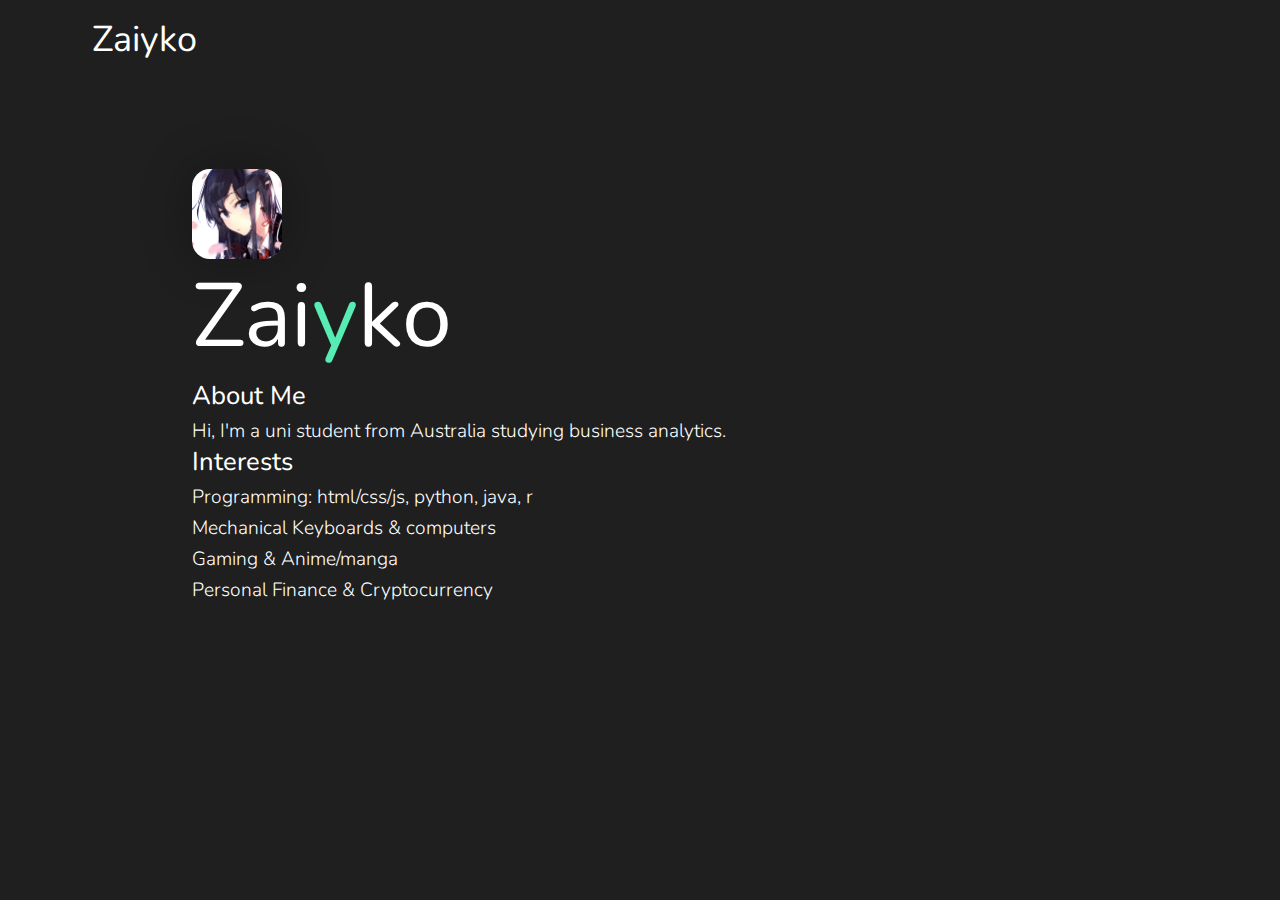
==== aboutMe.html @ a72b7640 "Add files via upload" ====
<!DOCTYPE html>
<html lang="en">
<head>
    <meta charset="UTF-8">
    <meta name="viewport" content="width=device-width, initial-scale=1.0">
    <title>Zaiyko</title>
    <link rel="stylesheet" href="styles.css">
    <link rel="icon" href="./images/yukino-pfp2-modified.png">
    <link rel="stylesheet" href="https://cdnjs.cloudflare.com/ajax/libs/font-awesome/6.5.2/css/all.min.css" integrity="sha512-SnH5WK+bZxgPHs44uWIX+LLJAJ9/2PkPKZ5QiAj6Ta86w+fsb2TkcmfRyVX3pBnMFcV7oQPJkl9QevSCWr3W6A==" crossorigin="anonymous" referrerpolicy="no-referrer" />
</head>
<body>
    <nav class="nav-container">  
        <div class="nav-left">
            <a id="logo-name" onclick="changeMode()">Zaiyko</a>
        </div>
        <div class="nav-right">
            <a href="index.html" class="nav-item" id="back-button"><i class="fa-solid fa-arrow-left"></i></a>
        </div>  
    </nav>


    <div class="about-container">
        <div class="name-display">
            <img class="about-pfp" src="./images/Yukinoshita_pfp1(1).jpg" alt="profile picture">
            <div class="about-name">
                <a>Zai<a style="color: rgb(86, 236, 179);">y</a>ko</a>
            </div>
        </div>
        <div class="about-content">
            <ul>
                <b>About Me</b>
                <li><p>Hi, I'm a uni student from Australia studying business analytics.</p></li>
                <b >Interests</b>
                <li><p>Programming: html/css/js, python, java, r</p></li>
                <li><p>Mechanical Keyboards & computers</p></li>
                <li><p>Gaming & Anime/manga</p></li>
                <li><p>Personal Finance & Cryptocurrency</p></li>
            </ul>
            
        </div>
    </div>
    

    <div class="bg-dom">
        <div id="botanical-dom" class="bottom-dom">Based off GMK Botanical</div>
        <div id="olivia-dom" class="bottom-dom">Based off GMK Olivia</div>
        <div id="bento-dom" class="bottom-dom">Based off GMK Bento</div>
        <div id="mizu-dom" class="bottom-dom">Based off GMK Mizu</div>
        <div id="emilia-dom" class="bottom-dom">Based off GMK Frost Witch</div>
    </div>
    
    
    <script src="main.js"></script>
</body>
<footer>
    
</footer>
</html>
---- styles.css ----
@import url('https://fonts.googleapis.com/css2?family=Poppins:wght@300&family=Sora&family=Space+Grotesk&display=swap');
@import url('https://fonts.googleapis.com/css2?family=Nunito:ital,wght@0,200..1000;1,200..1000&family=Oswald:wght@200..700&family=Poppins:wght@300&family=Sora&family=Space+Grotesk&display=swap');
 
*{
    padding: 0px;
    margin: 0px;
    font-family: 'nunito','sora', sans-serif;
    color: var(--secondary-color);
    transition: all 0.5s ease;
}   
body{
    background-color: var(--primary-color);
    transition: all 0.5s ease;
}
:root {
    --primary-color: rgb(31, 31, 31);
    --secondary-color: rgb(255, 255, 255); 
}
/* colour themes */
.light-theme{
    --primary-color: rgb(255, 255, 255); 
    --secondary-color: rgb(31, 31, 31);
}
.botanical-theme{
    --primary-color: rgb(130, 148, 148);
    --secondary-color: rgb(74, 90, 86);
}
.olivia-theme{
    --primary-color: rgb(57, 57, 57);
    --secondary-color: rgb(232, 174, 152);
}
.bento-theme{
    --primary-color: rgb(45, 57, 77);
    --secondary-color: rgb(255, 122, 144);
}
.mizu-theme{
    --primary-color: rgb(138, 197, 209);
    --secondary-color: rgb(48, 55, 71);
}
.emilia-theme{
    --primary-color: rgb(216, 199, 237);
    --secondary-color: rgb(129, 108, 157);  
}

.nav-container{
    display: flex;
    padding: 15px;
    margin-left: 6vw;
    margin-right: 3vh;
    justify-content: space-between;
    font-size: 4vh;
}
.nav-container a{
    transition: all 0.5s ease;
}
#logo-name{
    cursor: pointer;
}
.nav-container a:hover{
    color: rgb(86, 236, 179);
    transition: all 0.5s ease;
    font-size: 4.4vh;
}
.nav-right{
    display:flex;

}
.nav-right a{
    padding-left: 30px;
    text-decoration: none;
    transition: all 0.5s ease;
}

#about-button{
    height: 39px;
}
#links-button{
    display: flex;
    margin-left: 5vw;
    margin-right: 3vw;
    margin-bottom: 25px;
    justify-content: space-between;
    font-size: 4vh;
}
#links-button:hover{
    color: rgb(86, 236, 179);
    transition: all 0.5s ease;
    font-size: 4.4vh;

}
.links-dropdown:hover .dropdown-content{
    opacity: 1;   
}
.dropdown-content{
    transition: all 0.5s ease;
}
.links-dropdown ul{
    opacity: 0;
    justify-content: flex-end;
    margin-left: 40px;
    
}
.dropdown-content li{
    list-style: none;
    padding: 0.5vh;
    padding-bottom: 0.5vh;
}
.dropdown-content a{
    text-decoration: none;
    padding-left: 5px;
    font-size: 2vh;
}
.dropdown-content i{
    font-size: 2.5vh;
}
.dropdown-content a:hover{
    font-size: 2.2vh;
    color: rgb(86, 236, 179);
    transition: all 0.5s ease;  
}
#back-button{
    margin-right: 40px;
}
#back-button i:hover{
    font-size: 4.4vh;
    color: rgb(86, 236, 179);
    transition: all 0.5s ease;
}
.main-container{
    position: absolute;
    top: 50%;
    left: 50%;
    transform: translate(-50%, -50%);
    display: flex; 
}
.pfp img{
    height: 150px;
    border-radius: 50%;
    border-color: var(--secondary-color);
    border-style:solid;
    border-width: 3px;

    height: 20vh;
}
.pfp img:hover{
    border-color: rgb(86, 236, 179);
    transition: all 0.5s ease;
}
.right-container{
    text-align: center;
    margin-top: 20px;
    margin-left: 3vw;
}
.name {
    font-size: 4rem;
    font-size: 10vh;
}
.links-container{
    display: flex;
    justify-content: space-around;
    padding-top: 10px;
}
.links-container i{
    transition: all 0.3s ease;
    font-size: 2.5vh;
}
#git :hover{
    font-size: 2.6vh;
    color: rgb(86, 236, 179);
    transition: all 0.5s ease;
}
#yt :hover{
    font-size: 2.6vh;
    color: #ff3434;
    transition: all 0.5s ease;  
}
#disc :hover{
    font-size: 2.6vh;
    color: #7289da;
    transition: all 0.5s ease;
    cursor: pointer;
}
.bottom-dom{
    display: none;
    font-size: 0.8rem;
    position: absolute;
    top: 96%;
    padding-left: 60px;
}


/* about me */
.about-container{
    margin-left: 15vw;
    margin-right: 15vw;
    margin-top: 10vh;
    position: absolute;
}
.about-name{
    font-size: 7vw;
}
.about-pfp{
    width: 7vw;
    min-width: 70px;
    border-radius: 20%;
    box-shadow: 0px 0px 50px rgba(0, 0, 0, 0.3);
    margin-bottom: -10px;
}
.about-content li{
    font-size: 1.5vw;
    font-weight: 300;
    list-style: none;
    padding-top: 5px;
    
}
.about-content b{
    font-size: 2vw;
    font-weight: 450;
    padding-top: 5px;
}
#disc-value{
    display: none;
}
#discord-id{
    cursor: pointer;
}
.copied-dom{
    font-size: 1.5vh;
    transform: translate(180%, 100%);
    background-color: #7289da;
    margin-left: 41%;
    margin-right: 40%;
    border-radius: 15%;
    display:none;
}


@media screen and (max-width: 600px){
    .nav-container{
        margin-right: -2vh;
        font-size: 2.5vh;
    }
    .nav-container a:hover{
        font-size: 2.5vh;
    }
    .nav-right i:hover{
        font-size: 2.5vh; 
    }
    .about-container{
        margin-top:3vh;
        margin-left: 10vw;
        margin-right: 10vw;
    }
    .about-name{
        font-size: 2.5rem;
        margin-top: 10px;
    }
    .about-content li{
        font-size: 1rem;
    }
    .dropdown-content a:hover{
        font-size: 2vh;
        color: rgb(86, 236, 179);
        transition: all 0.5s ease;  
    }
    #links-button{
        font-size: 2.5vh;
    }
    #links-button:hover{
        font-size: 2.5vh;
    }
    .links-dropdown ul{
        margin-left: 0px;
        margin-right: 10px;        
    }
    #back-button i:hover{
        font-size: 2.5vh;
    }
    .pfp img{
        height: 14vh;
    }
    .name{
        font-size: 6vh;
    }
    .links-container i{
        font-size: 2vh;
    }
    .links-container{
        padding-top: 0px;
    }
    #about-button:hover{
        font-size: 2.5vh;
    }
    #logo-name:hover{
        font-size: 2.5vh;
    }
    .show {display:block;}
}
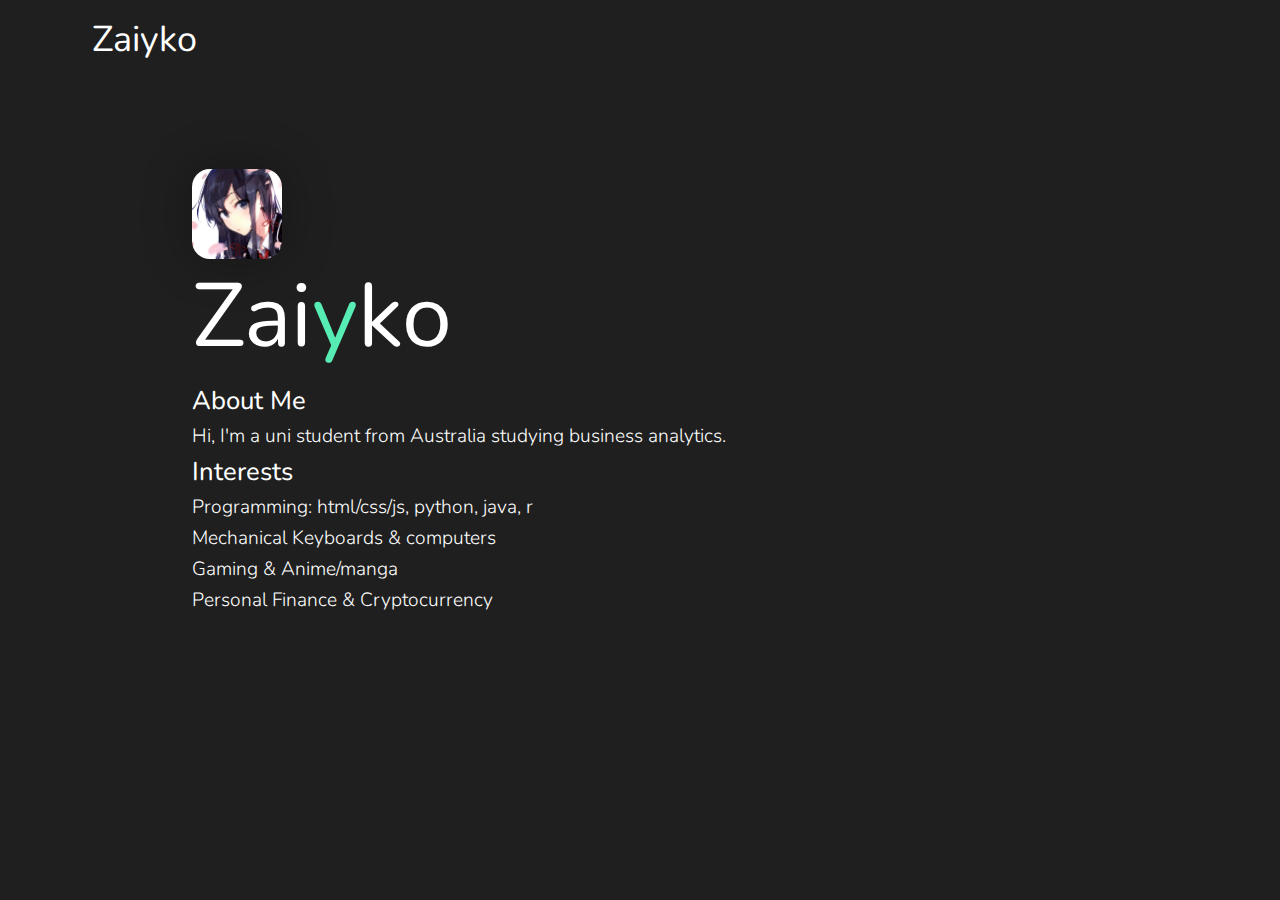
==== commit deac10f4: "Add files via upload" ====
--- a/aboutMe.html
+++ b/aboutMe.html
@@ -28,9 +28,9 @@
         </div>
         <div class="about-content">
             <ul>
-                <b>About Me</b>
+                <h2>About Me</h2>
                 <li><p>Hi, I'm a uni student from Australia studying business analytics.</p></li>
-                <b >Interests</b>
+                <h2>Interests</h2>
                 <li><p>Programming: html/css/js, python, java, r</p></li>
                 <li><p>Mechanical Keyboards & computers</p></li>
                 <li><p>Gaming & Anime/manga</p></li>
--- a/styles.css
+++ b/styles.css
@@ -70,7 +70,6 @@
     text-decoration: none;
     transition: all 0.5s ease;
 }
-
 #about-button{
     height: 39px;
 }
@@ -86,19 +85,19 @@
     color: rgb(86, 236, 179);
     transition: all 0.5s ease;
     font-size: 4.4vh;
-
 }
 .links-dropdown:hover .dropdown-content{
-    opacity: 1;   
+    opacity: 1; 
+    visibility:visible;
 }
 .dropdown-content{
     transition: all 0.5s ease;
 }
 .links-dropdown ul{
     opacity: 0;
+    visibility: hidden;
     justify-content: flex-end;
     margin-left: 40px;
-    
 }
 .dropdown-content li{
     list-style: none;
@@ -187,8 +186,6 @@
     top: 96%;
     padding-left: 60px;
 }
-
-
 /* about me */
 .about-container{
     margin-left: 15vw;
@@ -213,7 +210,7 @@
     padding-top: 5px;
     
 }
-.about-content b{
+.about-content h2{
     font-size: 2vw;
     font-weight: 450;
     padding-top: 5px;
@@ -258,6 +255,9 @@
     .about-content li{
         font-size: 1rem;
     }
+    .about-content h2{
+        font-size: 1.2rem;
+    }
     .dropdown-content a:hover{
         font-size: 2vh;
         color: rgb(86, 236, 179);
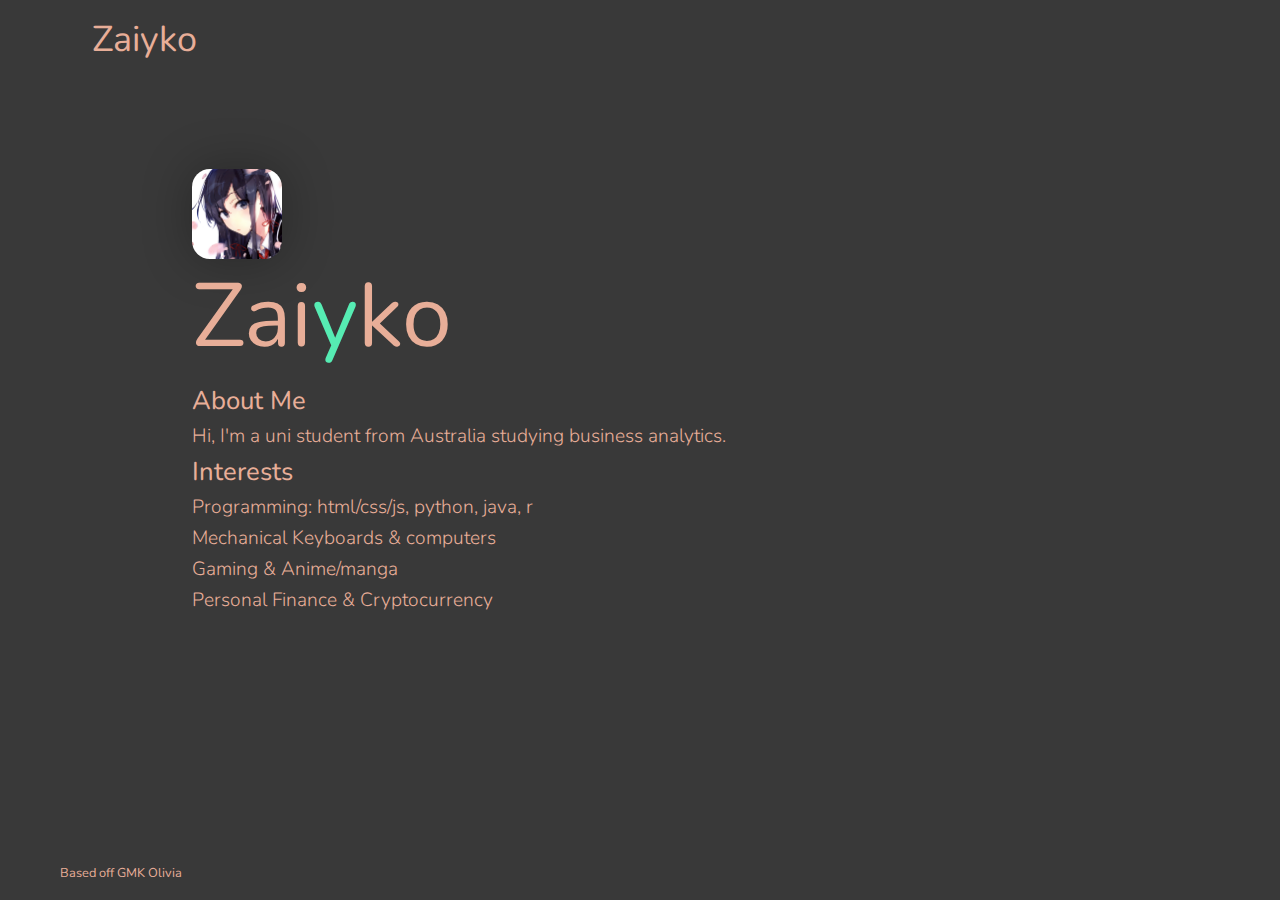
==== commit 94dfa56c: "Add files via upload" ====
--- a/aboutMe.html
+++ b/aboutMe.html
@@ -4,6 +4,8 @@
     <meta charset="UTF-8">
     <meta name="viewport" content="width=device-width, initial-scale=1.0">
     <title>Zaiyko</title>
+    <meta name="description" content="Zaiyko | about me page">
+    <meta name="keywords" content="Zaiyko, personal website, about me">
     <link rel="stylesheet" href="styles.css">
     <link rel="icon" href="./images/yukino-pfp2-modified.png">
     <link rel="stylesheet" href="https://cdnjs.cloudflare.com/ajax/libs/font-awesome/6.5.2/css/all.min.css" integrity="sha512-SnH5WK+bZxgPHs44uWIX+LLJAJ9/2PkPKZ5QiAj6Ta86w+fsb2TkcmfRyVX3pBnMFcV7oQPJkl9QevSCWr3W6A==" crossorigin="anonymous" referrerpolicy="no-referrer" />
@@ -11,7 +13,7 @@
 <body>
     <nav class="nav-container">  
         <div class="nav-left">
-            <a id="logo-name" onclick="changeMode()">Zaiyko</a>
+            <a id="logo-name" onclick="iterateTheme()">Zaiyko</a>
         </div>
         <div class="nav-right">
             <a href="index.html" class="nav-item" id="back-button"><i class="fa-solid fa-arrow-left"></i></a>
@@ -40,7 +42,7 @@
         </div>
     </div>
     
-
+    <!-- small watermark indicating inspiration of the theme -->
     <div class="bg-dom">
         <div id="botanical-dom" class="bottom-dom">Based off GMK Botanical</div>
         <div id="olivia-dom" class="bottom-dom">Based off GMK Olivia</div>
@@ -49,10 +51,6 @@
         <div id="emilia-dom" class="bottom-dom">Based off GMK Frost Witch</div>
     </div>
     
-    
     <script src="main.js"></script>
 </body>
-<footer>
-    
-</footer>
 </html>--- a/styles.css
+++ b/styles.css
@@ -24,22 +24,37 @@
 .botanical-theme{
     --primary-color: rgb(130, 148, 148);
     --secondary-color: rgb(74, 90, 86);
+    #botanical-dom{
+        display: inline;
+    }
 }
 .olivia-theme{
     --primary-color: rgb(57, 57, 57);
     --secondary-color: rgb(232, 174, 152);
+    #olivia-dom{
+        display: inline;
+    }
 }
 .bento-theme{
     --primary-color: rgb(45, 57, 77);
     --secondary-color: rgb(255, 122, 144);
+    #bento-dom{
+        display: inline;
+    }    
 }
 .mizu-theme{
     --primary-color: rgb(138, 197, 209);
     --secondary-color: rgb(48, 55, 71);
+    #mizu-dom{
+        display: inline;
+    }
 }
 .emilia-theme{
     --primary-color: rgb(216, 199, 237);
     --secondary-color: rgb(129, 108, 157);  
+    #emilia-dom{
+        display: inline;
+    }
 }
 
 .nav-container{
@@ -168,9 +183,9 @@
     color: rgb(86, 236, 179);
     transition: all 0.5s ease;
 }
-#yt :hover{
+#twi :hover{
     font-size: 2.6vh;
-    color: #ff3434;
+    color: #1DA1F2;
     transition: all 0.5s ease;  
 }
 #disc :hover{
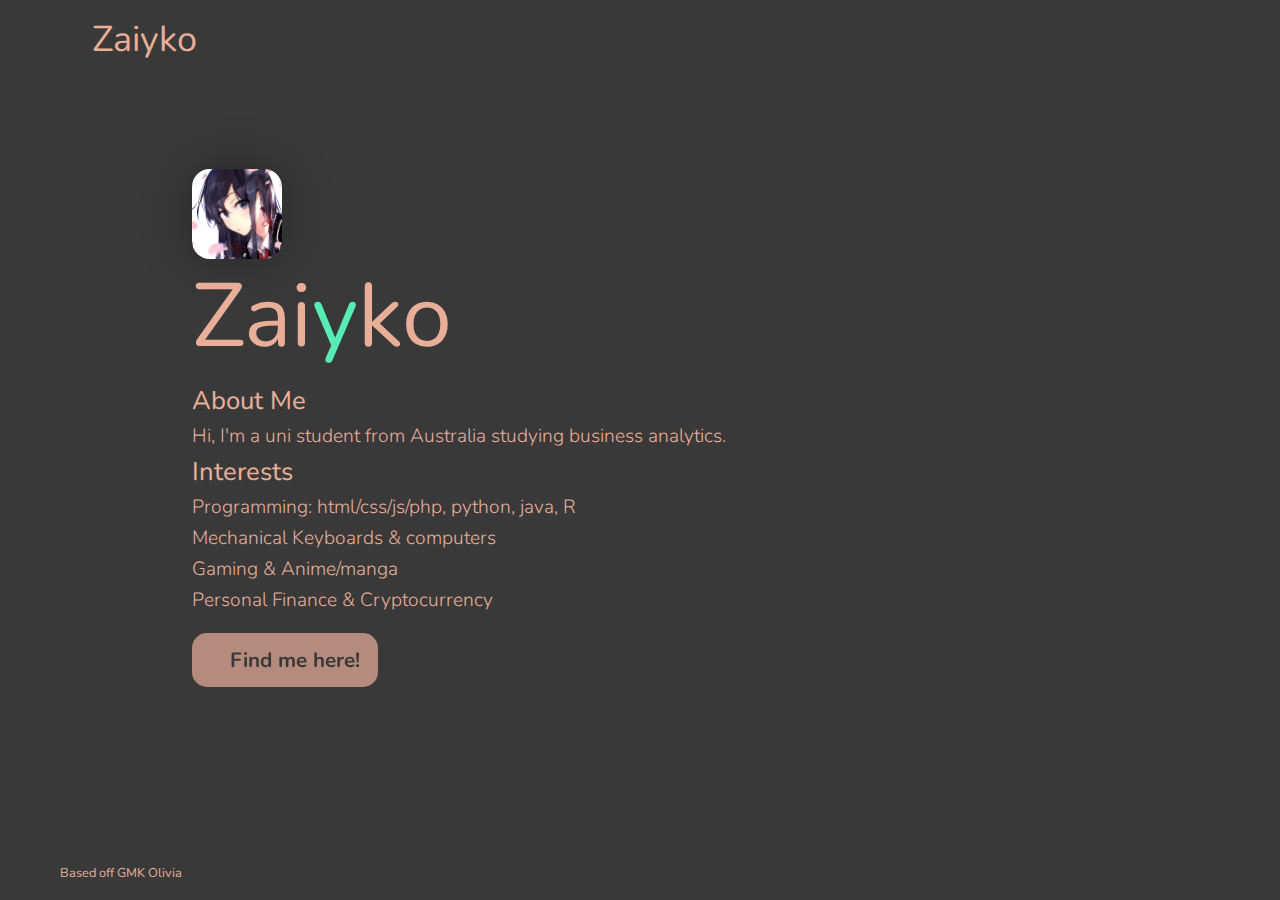
==== commit 5bf23428: "Add files via upload" ====
--- a/aboutMe.html
+++ b/aboutMe.html
@@ -33,12 +33,16 @@
                 <h2>About Me</h2>
                 <li><p>Hi, I'm a uni student from Australia studying business analytics.</p></li>
                 <h2>Interests</h2>
-                <li><p>Programming: html/css/js, python, java, r</p></li>
+                <li><p>Programming: html/css/js/php, python, java, R</p></li>
                 <li><p>Mechanical Keyboards & computers</p></li>
                 <li><p>Gaming & Anime/manga</p></li>
                 <li><p>Personal Finance & Cryptocurrency</p></li>
             </ul>
-            
+            <div class="contact-box">
+                <a id="disc"><i class="fa-brands fa-discord"></i></a> 
+                <a href="https://github.com/Zaiyko1" target="_blank" id="git"><i class="fa-brands fa-github"></i></a>
+                <h4>Find me here!</h4>
+            </div>
         </div>
     </div>
     
--- a/styles.css
+++ b/styles.css
@@ -56,7 +56,6 @@
         display: inline;
     }
 }
-
 .nav-container{
     display: flex;
     padding: 15px;
@@ -78,7 +77,6 @@
 }
 .nav-right{
     display:flex;
-
 }
 .nav-right a{
     padding-left: 30px;
@@ -223,7 +221,6 @@
     font-weight: 300;
     list-style: none;
     padding-top: 5px;
-    
 }
 .about-content h2{
     font-size: 2vw;
@@ -245,8 +242,33 @@
     border-radius: 15%;
     display:none;
 }
-
-
+.contact-box{
+    display: flex;
+    border: solid;
+    border-radius: 15px;
+    width: 12.5vw;
+    padding: 10px;
+    justify-content: space-evenly;
+    margin-top: 20px;
+    background-color: var(--secondary-color);
+    filter:opacity(70%);
+}
+.contact-box a{
+    padding-right:5px;
+    font-size: 2.2vh;
+}
+.contact-box i{
+    color: var(--primary-color);
+}
+.contact-box h4{
+    font-size: 2.3vh;
+    color: var(--primary-color);
+}
+@media screen and (max-width: 1100px) {
+    .contact-box{
+        width: 25vw;
+    }
+}
 @media screen and (max-width: 600px){
     .nav-container{
         margin-right: -2vh;
@@ -310,5 +332,11 @@
         font-size: 2.5vh;
     }
     .show {display:block;}
-}
-
+    .contact-box{
+        width: 40vw;
+    }
+    .contact-box h4{
+        font-size: 2vh;
+    }
+}
+/* I am not good at reusing css */